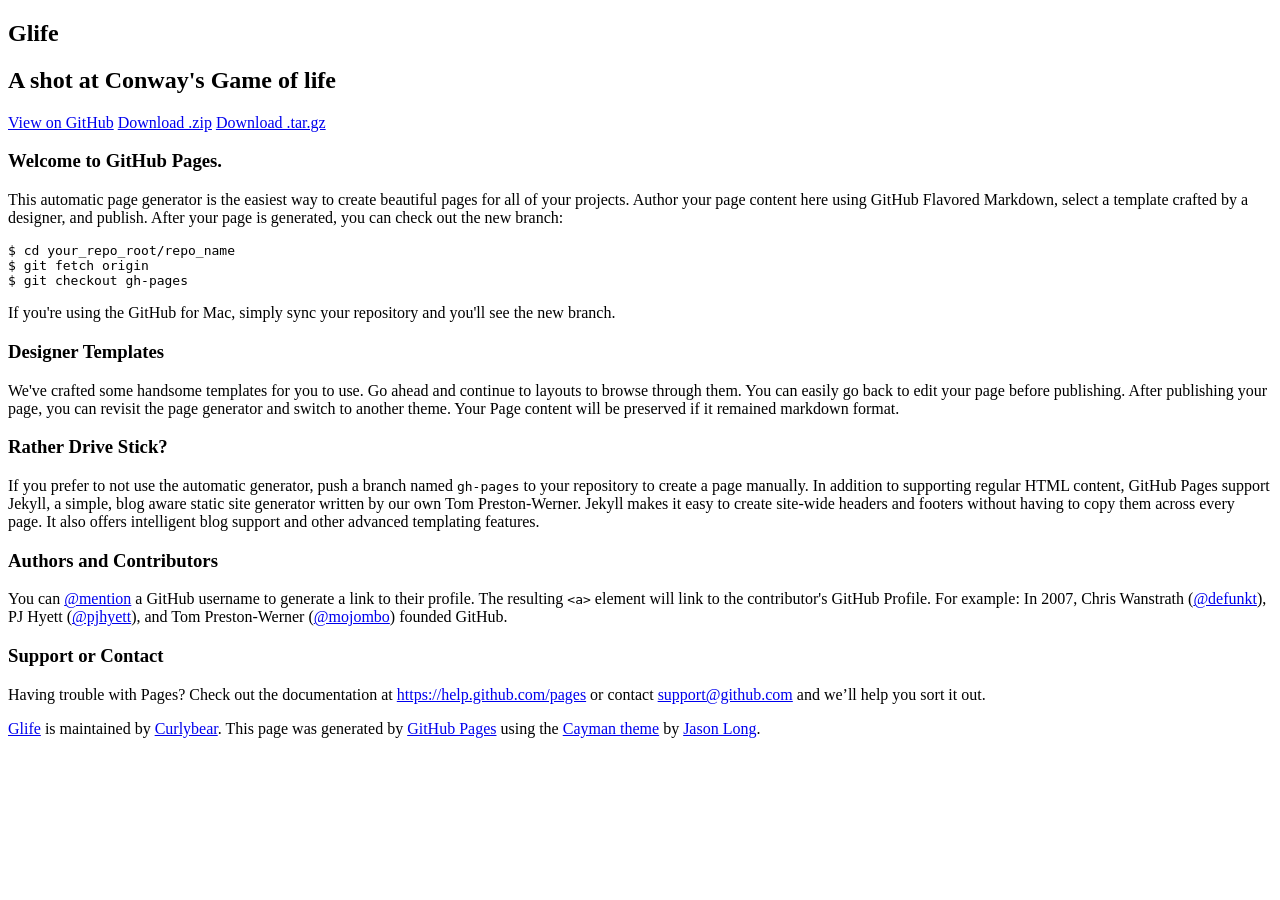
==== index.html @ 8fcc4056 "Create gh-pages branch via GitHub" ====
<!DOCTYPE html>
<html lang="en-us">
  <head>
    <meta charset="UTF-8">
    <title>Glife by Curlybear</title>
    <meta name="viewport" content="width=device-width, initial-scale=1">
    <link rel="stylesheet" type="text/css" href="stylesheets/normalize.css" media="screen">
    <link href='http://fonts.googleapis.com/css?family=Open+Sans:400,700' rel='stylesheet' type='text/css'>
    <link rel="stylesheet" type="text/css" href="stylesheets/stylesheet.css" media="screen">
    <link rel="stylesheet" type="text/css" href="stylesheets/github-light.css" media="screen">
  </head>
  <body>
    <section class="page-header">
      <h1 class="project-name">Glife</h1>
      <h2 class="project-tagline">A shot at Conway&#39;s Game of life</h2>
      <a href="https://github.com/Curlybear/GLife" class="btn">View on GitHub</a>
      <a href="https://github.com/Curlybear/GLife/zipball/master" class="btn">Download .zip</a>
      <a href="https://github.com/Curlybear/GLife/tarball/master" class="btn">Download .tar.gz</a>
    </section>

    <section class="main-content">
      <h3>
<a id="welcome-to-github-pages" class="anchor" href="#welcome-to-github-pages" aria-hidden="true"><span class="octicon octicon-link"></span></a>Welcome to GitHub Pages.</h3>

<p>This automatic page generator is the easiest way to create beautiful pages for all of your projects. Author your page content here using GitHub Flavored Markdown, select a template crafted by a designer, and publish. After your page is generated, you can check out the new branch:</p>

<pre><code>$ cd your_repo_root/repo_name
$ git fetch origin
$ git checkout gh-pages
</code></pre>

<p>If you're using the GitHub for Mac, simply sync your repository and you'll see the new branch.</p>

<h3>
<a id="designer-templates" class="anchor" href="#designer-templates" aria-hidden="true"><span class="octicon octicon-link"></span></a>Designer Templates</h3>

<p>We've crafted some handsome templates for you to use. Go ahead and continue to layouts to browse through them. You can easily go back to edit your page before publishing. After publishing your page, you can revisit the page generator and switch to another theme. Your Page content will be preserved if it remained markdown format.</p>

<h3>
<a id="rather-drive-stick" class="anchor" href="#rather-drive-stick" aria-hidden="true"><span class="octicon octicon-link"></span></a>Rather Drive Stick?</h3>

<p>If you prefer to not use the automatic generator, push a branch named <code>gh-pages</code> to your repository to create a page manually. In addition to supporting regular HTML content, GitHub Pages support Jekyll, a simple, blog aware static site generator written by our own Tom Preston-Werner. Jekyll makes it easy to create site-wide headers and footers without having to copy them across every page. It also offers intelligent blog support and other advanced templating features.</p>

<h3>
<a id="authors-and-contributors" class="anchor" href="#authors-and-contributors" aria-hidden="true"><span class="octicon octicon-link"></span></a>Authors and Contributors</h3>

<p>You can <a href="https://github.com/blog/821" class="user-mention">@mention</a> a GitHub username to generate a link to their profile. The resulting <code>&lt;a&gt;</code> element will link to the contributor's GitHub Profile. For example: In 2007, Chris Wanstrath (<a href="https://github.com/defunkt" class="user-mention">@defunkt</a>), PJ Hyett (<a href="https://github.com/pjhyett" class="user-mention">@pjhyett</a>), and Tom Preston-Werner (<a href="https://github.com/mojombo" class="user-mention">@mojombo</a>) founded GitHub.</p>

<h3>
<a id="support-or-contact" class="anchor" href="#support-or-contact" aria-hidden="true"><span class="octicon octicon-link"></span></a>Support or Contact</h3>

<p>Having trouble with Pages? Check out the documentation at <a href="https://help.github.com/pages">https://help.github.com/pages</a> or contact <a href="mailto:support@github.com">support@github.com</a> and we’ll help you sort it out.</p>

      <footer class="site-footer">
        <span class="site-footer-owner"><a href="https://github.com/Curlybear/GLife">Glife</a> is maintained by <a href="https://github.com/Curlybear">Curlybear</a>.</span>

        <span class="site-footer-credits">This page was generated by <a href="https://pages.github.com">GitHub Pages</a> using the <a href="https://github.com/jasonlong/cayman-theme">Cayman theme</a> by <a href="https://twitter.com/jasonlong">Jason Long</a>.</span>
      </footer>

    </section>

  
  </body>
</html>
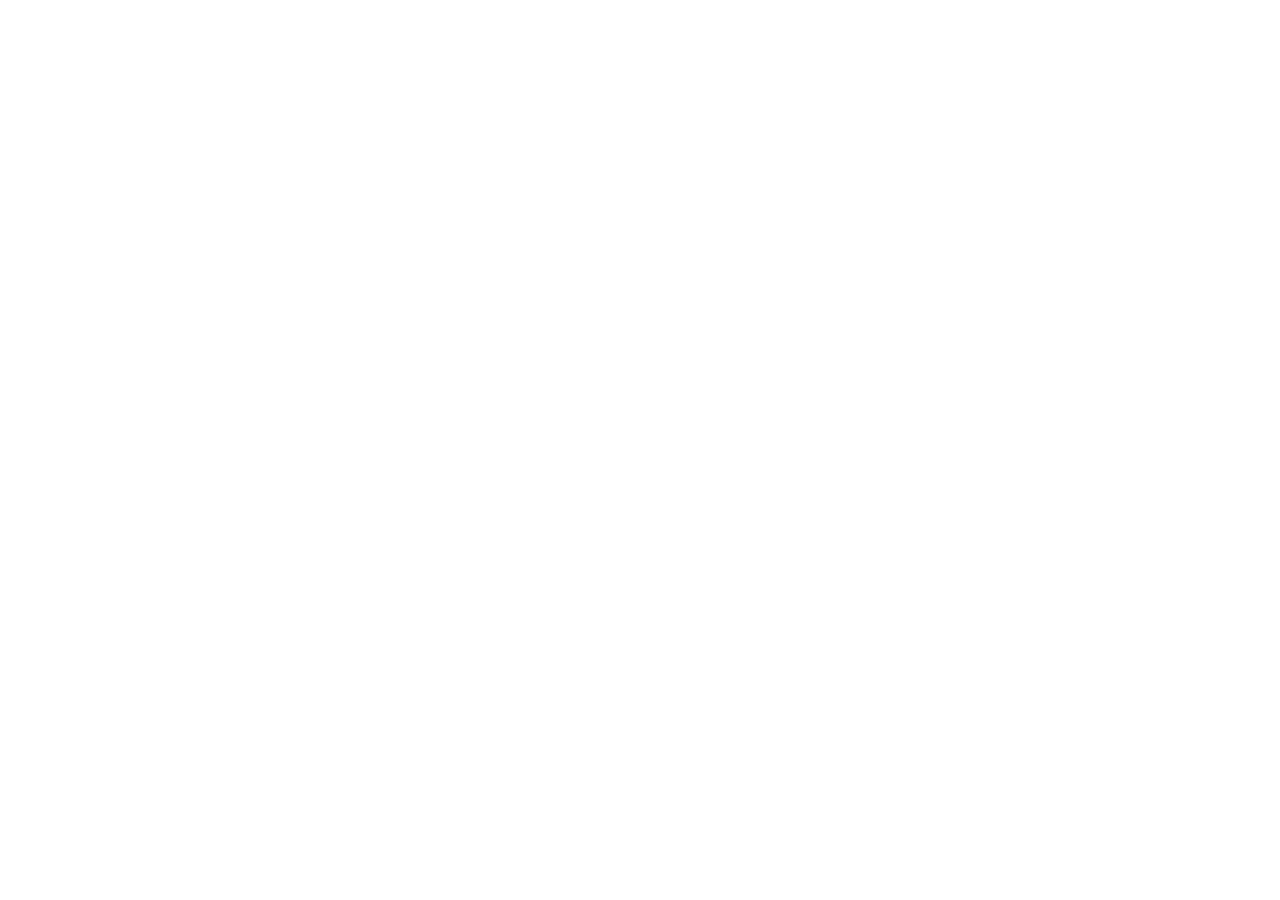
==== commit 7fd370a8: "lets make this work ? :D" ====
--- a/index.html
+++ b/index.html
@@ -1,65 +1,13 @@
-<!DOCTYPE html>
-<html lang="en-us">
-  <head>
-    <meta charset="UTF-8">
-    <title>Glife by Curlybear</title>
-    <meta name="viewport" content="width=device-width, initial-scale=1">
-    <link rel="stylesheet" type="text/css" href="stylesheets/normalize.css" media="screen">
-    <link href='http://fonts.googleapis.com/css?family=Open+Sans:400,700' rel='stylesheet' type='text/css'>
-    <link rel="stylesheet" type="text/css" href="stylesheets/stylesheet.css" media="screen">
-    <link rel="stylesheet" type="text/css" href="stylesheets/github-light.css" media="screen">
-  </head>
-  <body>
-    <section class="page-header">
-      <h1 class="project-name">Glife</h1>
-      <h2 class="project-tagline">A shot at Conway&#39;s Game of life</h2>
-      <a href="https://github.com/Curlybear/GLife" class="btn">View on GitHub</a>
-      <a href="https://github.com/Curlybear/GLife/zipball/master" class="btn">Download .zip</a>
-      <a href="https://github.com/Curlybear/GLife/tarball/master" class="btn">Download .tar.gz</a>
-    </section>
-
-    <section class="main-content">
-      <h3>
-<a id="welcome-to-github-pages" class="anchor" href="#welcome-to-github-pages" aria-hidden="true"><span class="octicon octicon-link"></span></a>Welcome to GitHub Pages.</h3>
-
-<p>This automatic page generator is the easiest way to create beautiful pages for all of your projects. Author your page content here using GitHub Flavored Markdown, select a template crafted by a designer, and publish. After your page is generated, you can check out the new branch:</p>
-
-<pre><code>$ cd your_repo_root/repo_name
-$ git fetch origin
-$ git checkout gh-pages
-</code></pre>
-
-<p>If you're using the GitHub for Mac, simply sync your repository and you'll see the new branch.</p>
-
-<h3>
-<a id="designer-templates" class="anchor" href="#designer-templates" aria-hidden="true"><span class="octicon octicon-link"></span></a>Designer Templates</h3>
-
-<p>We've crafted some handsome templates for you to use. Go ahead and continue to layouts to browse through them. You can easily go back to edit your page before publishing. After publishing your page, you can revisit the page generator and switch to another theme. Your Page content will be preserved if it remained markdown format.</p>
-
-<h3>
-<a id="rather-drive-stick" class="anchor" href="#rather-drive-stick" aria-hidden="true"><span class="octicon octicon-link"></span></a>Rather Drive Stick?</h3>
-
-<p>If you prefer to not use the automatic generator, push a branch named <code>gh-pages</code> to your repository to create a page manually. In addition to supporting regular HTML content, GitHub Pages support Jekyll, a simple, blog aware static site generator written by our own Tom Preston-Werner. Jekyll makes it easy to create site-wide headers and footers without having to copy them across every page. It also offers intelligent blog support and other advanced templating features.</p>
-
-<h3>
-<a id="authors-and-contributors" class="anchor" href="#authors-and-contributors" aria-hidden="true"><span class="octicon octicon-link"></span></a>Authors and Contributors</h3>
-
-<p>You can <a href="https://github.com/blog/821" class="user-mention">@mention</a> a GitHub username to generate a link to their profile. The resulting <code>&lt;a&gt;</code> element will link to the contributor's GitHub Profile. For example: In 2007, Chris Wanstrath (<a href="https://github.com/defunkt" class="user-mention">@defunkt</a>), PJ Hyett (<a href="https://github.com/pjhyett" class="user-mention">@pjhyett</a>), and Tom Preston-Werner (<a href="https://github.com/mojombo" class="user-mention">@mojombo</a>) founded GitHub.</p>
-
-<h3>
-<a id="support-or-contact" class="anchor" href="#support-or-contact" aria-hidden="true"><span class="octicon octicon-link"></span></a>Support or Contact</h3>
-
-<p>Having trouble with Pages? Check out the documentation at <a href="https://help.github.com/pages">https://help.github.com/pages</a> or contact <a href="mailto:support@github.com">support@github.com</a> and we’ll help you sort it out.</p>
-
-      <footer class="site-footer">
-        <span class="site-footer-owner"><a href="https://github.com/Curlybear/GLife">Glife</a> is maintained by <a href="https://github.com/Curlybear">Curlybear</a>.</span>
-
-        <span class="site-footer-credits">This page was generated by <a href="https://pages.github.com">GitHub Pages</a> using the <a href="https://github.com/jasonlong/cayman-theme">Cayman theme</a> by <a href="https://twitter.com/jasonlong">Jason Long</a>.</span>
-      </footer>
-
-    </section>
-
-  
-  </body>
+<html>
+    <head>
+        <meta charset="utf-8">
+        <title>GLife</title>
+        <link rel="stylesheet" href="style.css">
+    </head>
+    <body>
+        <canvas id="canvas" width="800" height="500"></canvas>
+        <canvas id="canvasGrid" width="800" height="500"></canvas>
+        <script src="http://code.jquery.com/jquery.js"></script>
+        <script src="app.js"></script>
+    </body>
 </html>
-
--- a/style.css
+++ b/style.css
@@ -0,0 +1,4 @@
+canvas {
+    position: absolute;
+    margin: auto;
+}
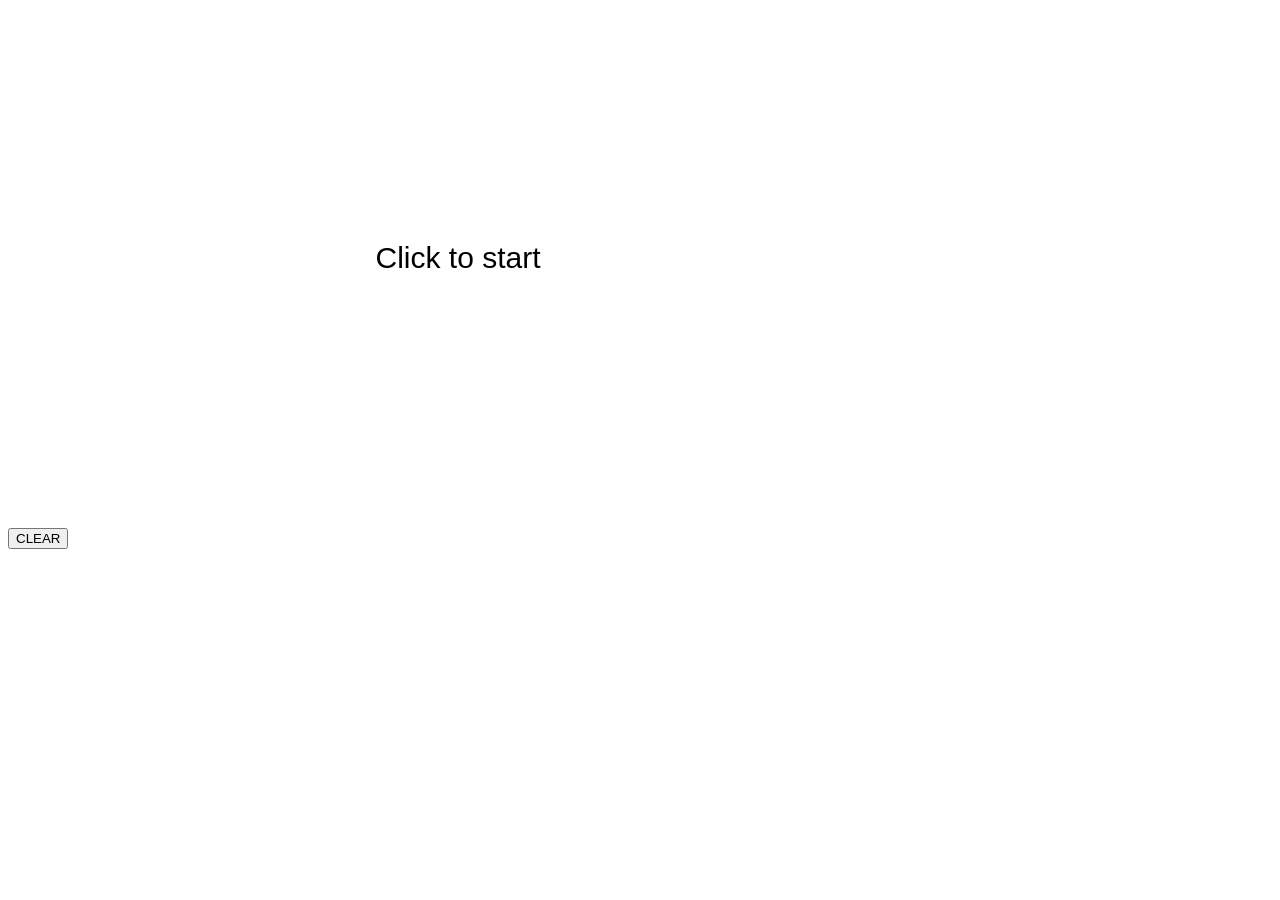
==== commit ed8a997d: "Clear button + no more jQ" ====
--- a/index.html
+++ b/index.html
@@ -5,9 +5,11 @@
         <link rel="stylesheet" href="style.css">
     </head>
     <body>
-        <canvas id="canvas" width="800" height="500"></canvas>
-        <canvas id="canvasGrid" width="800" height="500"></canvas>
-        <script src="http://code.jquery.com/jquery.js"></script>
+        <div id="game">
+            <canvas id="canvas" ></canvas>
+            <canvas id="canvasGrid" ></canvas>
+        </div>
+        <button id="buttonClear">CLEAR</button>
         <script src="app.js"></script>
     </body>
 </html>
--- a/style.css
+++ b/style.css
@@ -1,4 +1,11 @@
+#game {
+    position: relative;
+    width: 900px;
+    height: 520px;
+}
+
 canvas {
+    width: inherit;
+    height: inherit;
     position: absolute;
-    margin: auto;
 }
